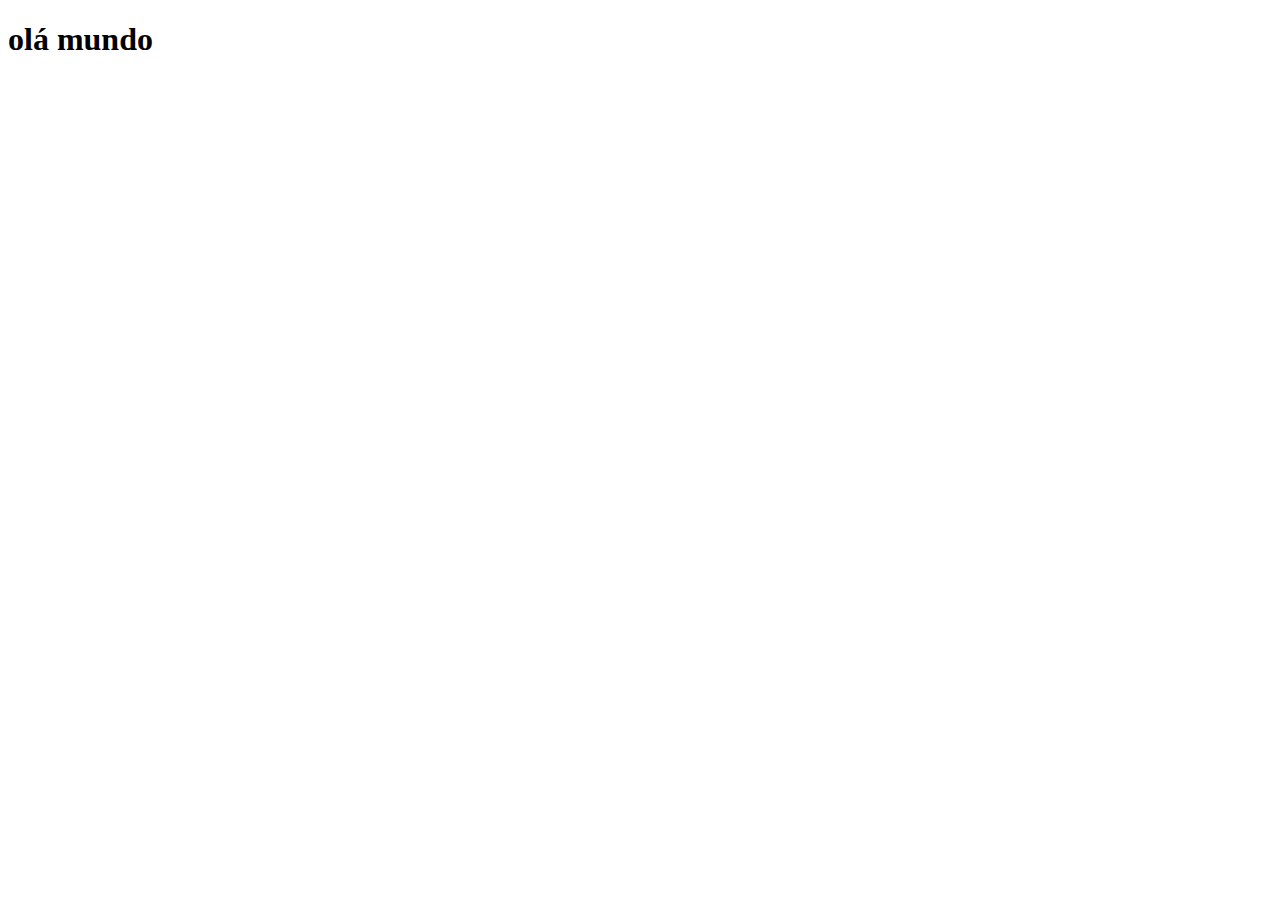
==== index.html @ 80051405 "a" ====
<!DOCTYPE html>
<html lang="pt-br">
<head>
    <meta charset="UTF-8">
    <meta name="viewport" content="width=device-width, initial-scale=1.0">
    <title>Projeto Rede Sociais</title>
    <link rel="shortcut icon" href="favicon.ico" type="image/x-icon">
</head>
<body>
    <h1>olá mundo</h1>
</body>
</html>
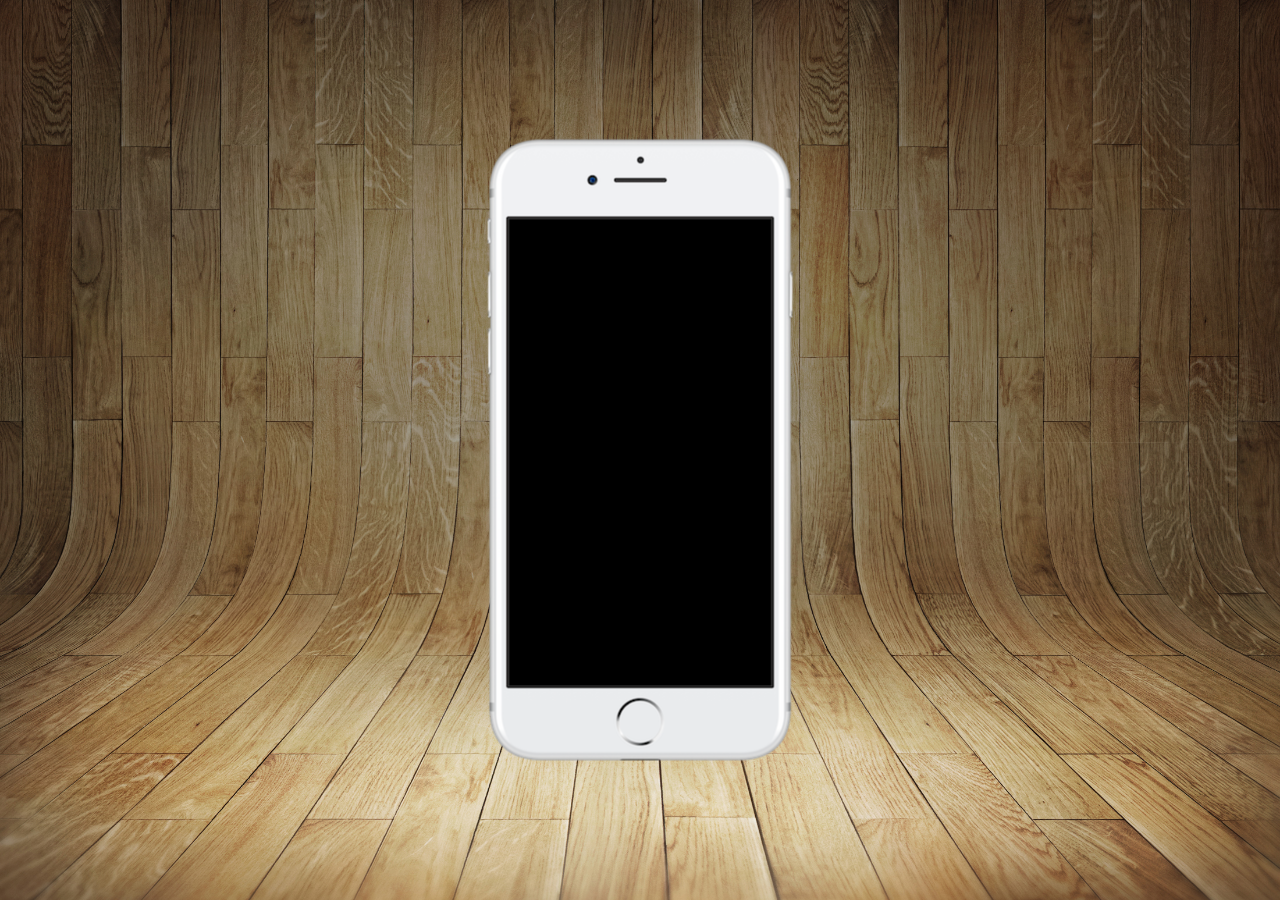
==== commit fbd44448: "atualização do projeto" ====
--- a/index.html
+++ b/index.html
@@ -5,8 +5,17 @@
     <meta name="viewport" content="width=device-width, initial-scale=1.0">
     <title>Projeto Rede Sociais</title>
     <link rel="shortcut icon" href="favicon.ico" type="image/x-icon">
+    <link rel="stylesheet" href="style/style.css">
 </head>
 <body>
-    <h1>olá mundo</h1>
+    
+    <main>
+        <section id="telefone">
+            
+        </section>
+        <section id="menu">
+
+        </section>
+    </main>
 </body>
 </html>--- a/style/style.css
+++ b/style/style.css
@@ -0,0 +1,34 @@
+@charset "UTF-8";
+
+* {
+    margin: 0;
+    padding: 0;
+    font-family: Arial, Helvetica, sans-serif;
+}
+
+html, body {
+    height: 100vh;
+    width: 100vw;
+    
+}
+
+body {
+    background: url('../imagens/fundo-madeira.jpg') no-repeat top center;
+    background-size: cover;
+    background-attachment: fixed;
+}
+
+main {
+    position: relative;
+    height: 100vh;    
+}
+
+section#telefone {
+    position: absolute;
+    top: 50%;
+    left: 50%;
+    transform: translate(-50%, -50%);
+    height: 627px;
+    width: 311px;    
+    background: url('../imagens/frame-iphone.png') no-repeat;
+}
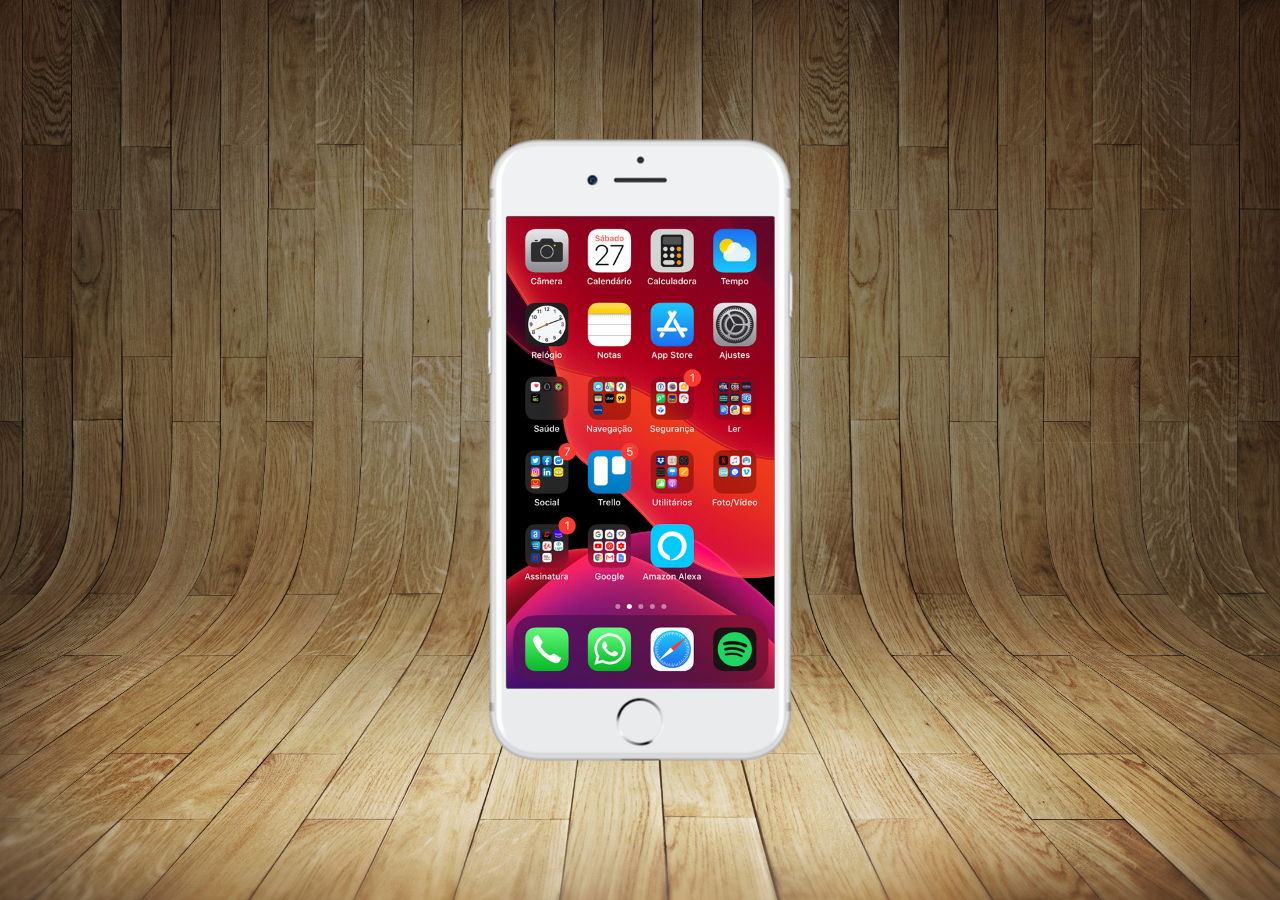
==== commit 94f3f3d5: "criado tela home" ====
--- a/index.html
+++ b/index.html
@@ -7,11 +7,10 @@
     <link rel="shortcut icon" href="favicon.ico" type="image/x-icon">
     <link rel="stylesheet" href="style/style.css">
 </head>
-<body>
-    
+<body>    
     <main>
         <section id="telefone">
-            
+            <iframe src="home.html" name="tela" id="tela" frameborder="0"></iframe>
         </section>
         <section id="menu">
 
--- a/style/style.css
+++ b/style/style.css
@@ -31,4 +31,13 @@
     height: 627px;
     width: 311px;    
     background: url('../imagens/frame-iphone.png') no-repeat;
+
 }
+
+iframe#tela {
+    position: relative;
+    top: 80px;
+    left: 22px;
+    width: 268px;
+    height:472px ;
+}
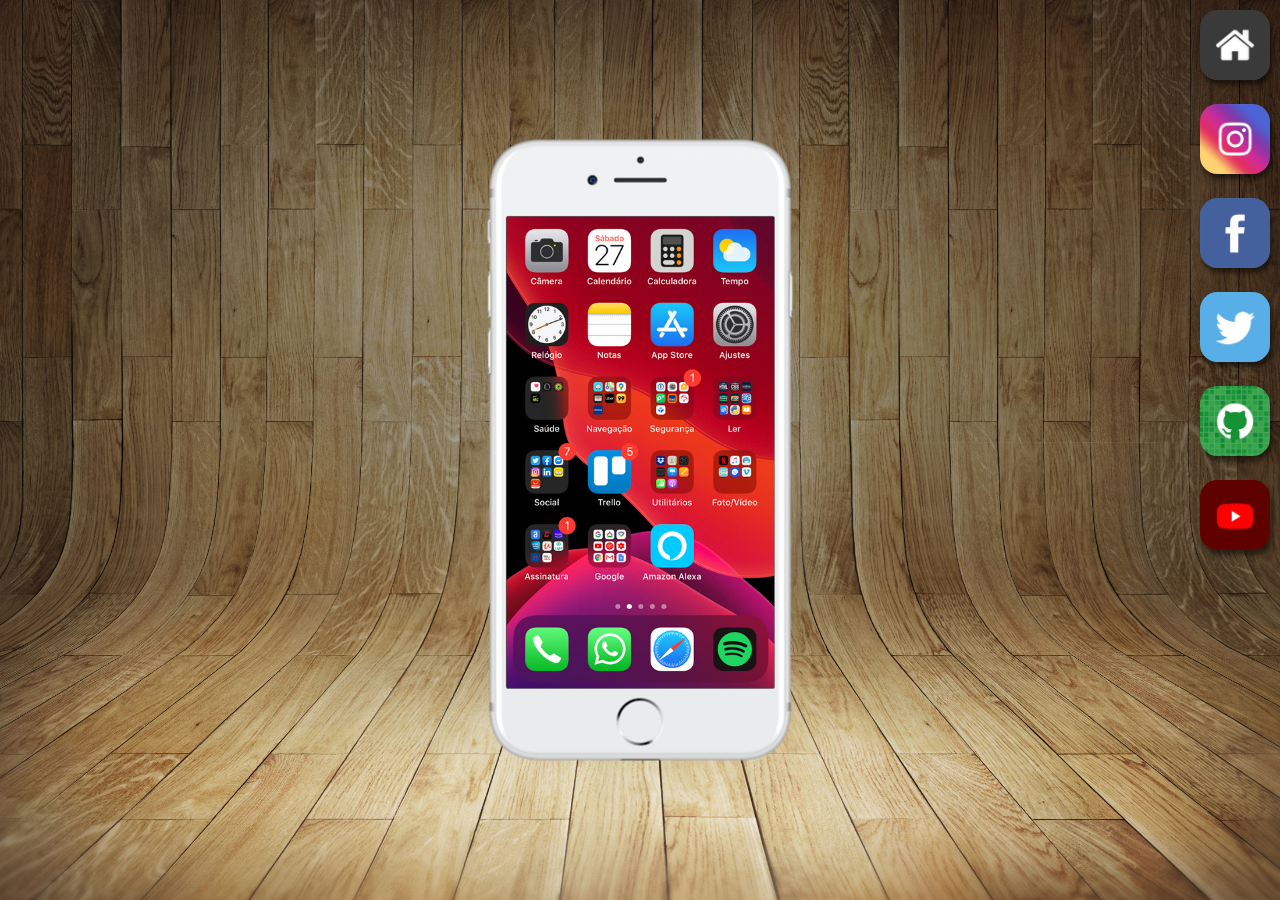
==== commit 2448278e: "atualização-menu-projeto-social" ====
--- a/index.html
+++ b/index.html
@@ -10,10 +10,24 @@
 <body>    
     <main>
         <section id="telefone">
-            <iframe src="home.html" name="tela" id="tela" frameborder="0"></iframe>
+            <iframe src="home.html" name="tela" id="tela" frameborder="0">
+                Seu navegador não é compatível com isso.
+            </iframe>
         </section>
         <section id="menu">
 
+            <a href="#" target="tela"><img src="imagens/logo-home.jpg"></a><br>
+
+            <a href="#" target="tela"><img src="imagens/logo-instagram.jpg" alt=""></a><br>  
+
+            <a href="#" target="tela"><img src="imagens/logo-facebook.jpg" alt=""></a><br>
+
+            <a href="#" target="tela"><img src="imagens/logo-twitter.jpg" alt=""></a><br>
+
+            <a href="#" target="tela"><img src="imagens/logo-github.jpg" alt=""></a><br>
+
+            <a href="#" target="tela"><img src="imagens/logo-youtube.jpg" alt=""></a><br>
+            
         </section>
     </main>
 </body>
--- a/style/style.css
+++ b/style/style.css
@@ -41,3 +41,22 @@
     width: 268px;
     height:472px ;
 }
+
+section#menu {
+    text-align: right;
+}
+
+section#menu img {
+    width: 70px;
+    margin: 10px;
+    border-radius: 25%;
+    box-shadow: 2px 5px 5px #00000081;
+    box-sizing: border-box;
+}
+
+section#menu img:hover {
+    border: 0.5px solid #00000081;
+    transform: translate(-1px, -1px);
+    box-shadow: 5px 5px 10px #000000;
+    transition: transform .5s border 4s;
+}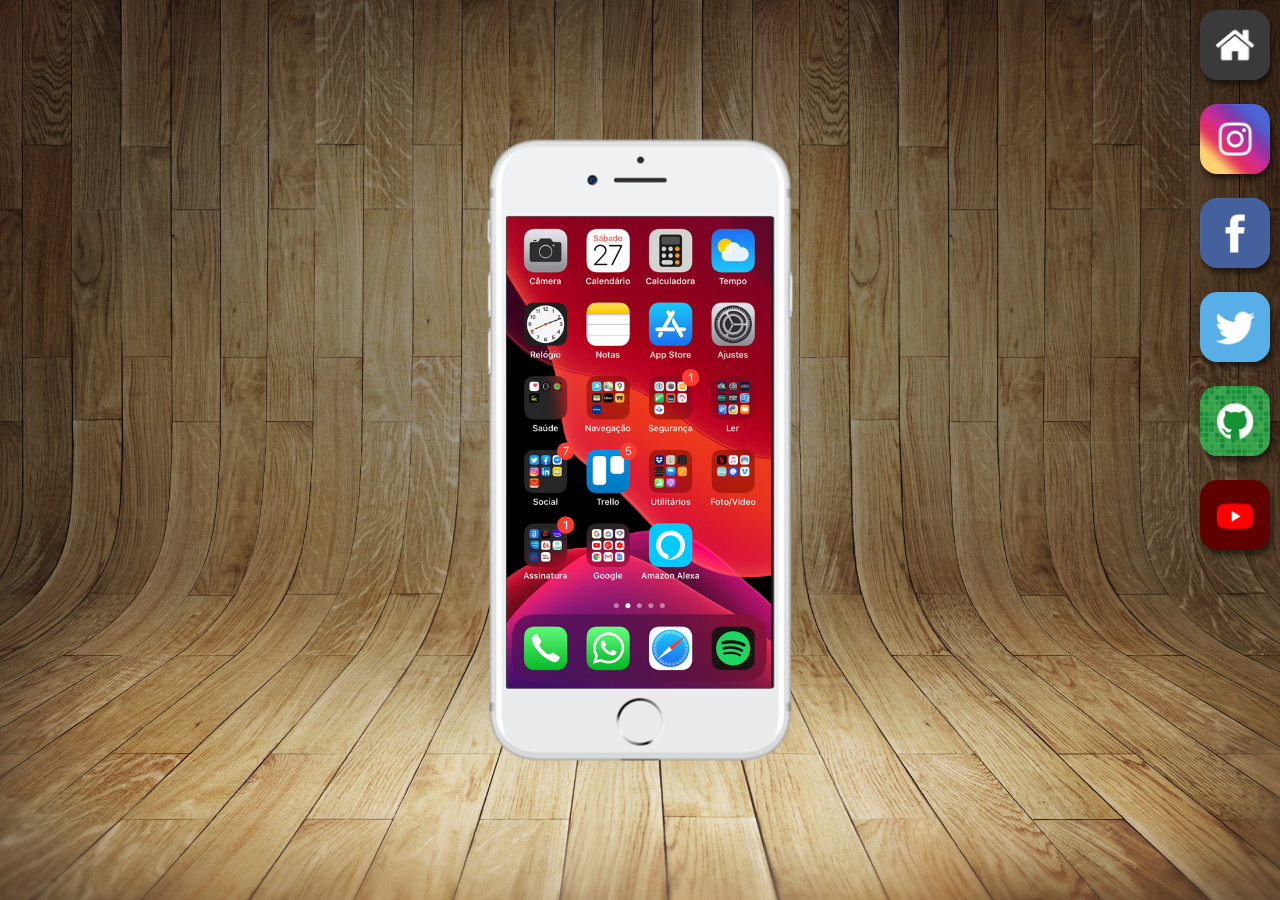
==== commit 3c4368c9: "Atualização-menu-youtube" ====
--- a/index.html
+++ b/index.html
@@ -16,7 +16,7 @@
         </section>
         <section id="menu">
 
-            <a href="#" target="tela"><img src="imagens/logo-home.jpg"></a><br>
+            <a href="home.html" target="tela"><img src="imagens/logo-home.jpg"></a><br>
 
             <a href="#" target="tela"><img src="imagens/logo-instagram.jpg" alt=""></a><br>  
 
@@ -26,7 +26,7 @@
 
             <a href="#" target="tela"><img src="imagens/logo-github.jpg" alt=""></a><br>
 
-            <a href="#" target="tela"><img src="imagens/logo-youtube.jpg" alt=""></a><br>
+            <a href="youtube.html" target="tela"><img src="imagens/logo-youtube.jpg" alt=""></a><br>
             
         </section>
     </main>
--- a/style/style.css
+++ b/style/style.css
@@ -38,7 +38,7 @@
     position: relative;
     top: 80px;
     left: 22px;
-    width: 268px;
+    width: 265px;
     height:472px ;
 }
 
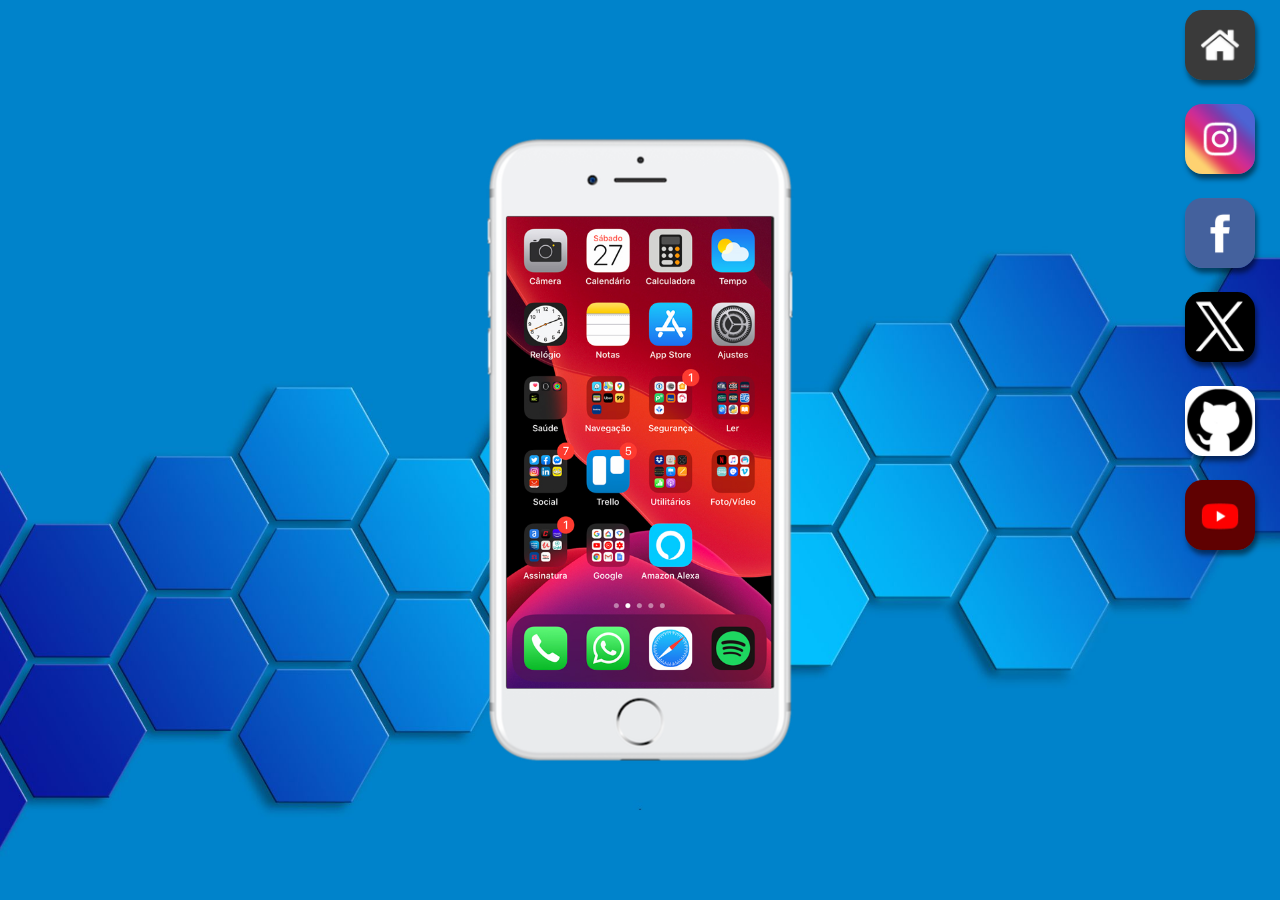
==== commit dfb395fa: "atualização do projeto" ====
--- a/index.html
+++ b/index.html
@@ -16,17 +16,17 @@
         </section>
         <section id="menu">
 
-            <a href="home.html" target="tela"><img src="imagens/logo-home.jpg"></a><br>
+            <a href="home.html" target="tela"><img src="imagens/logo-home.jpg" alt="Home"></a><br>
 
-            <a href="#" target="tela"><img src="imagens/logo-instagram.jpg" alt=""></a><br>  
+            <a href="instagram.html" target="tela"><img src="imagens/logo-instagram.jpg" alt="Instagram"></a><br>  
 
-            <a href="#" target="tela"><img src="imagens/logo-facebook.jpg" alt=""></a><br>
+            <a href="facebook.html" target="tela"><img src="imagens/logo-facebook.jpg" alt="Facebook"></a><br>
 
-            <a href="#" target="tela"><img src="imagens/logo-twitter.jpg" alt=""></a><br>
+            <a href="x.html" target="tela"><img src="imagens/logo-x.jpg" alt="X"></a><br>
 
-            <a href="#" target="tela"><img src="imagens/logo-github.jpg" alt=""></a><br>
+            <a href="github.html" target="tela"><img src="imagens/logo-github.jpg" alt="GitHub"></a><br>
 
-            <a href="youtube.html" target="tela"><img src="imagens/logo-youtube.jpg" alt=""></a><br>
+            <a href="youtube.html" target="tela"><img src="imagens/logo-youtube.jpg" alt="YouTube"></a><br>
             
         </section>
     </main>
--- a/style/style.css
+++ b/style/style.css
@@ -44,6 +44,7 @@
 
 section#menu {
     text-align: right;
+    margin-right: 15px;
 }
 
 section#menu img {
